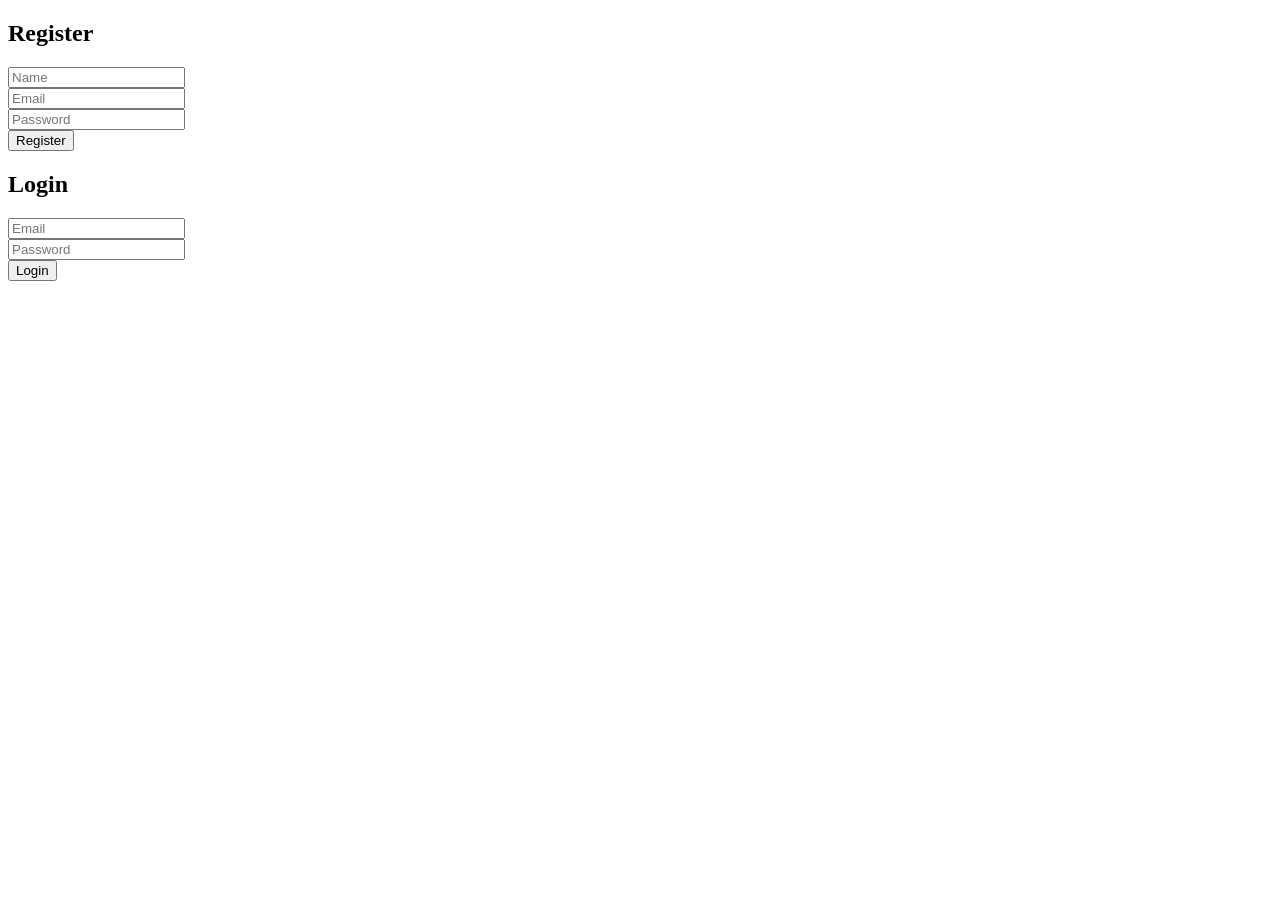
==== src/main/resources/static/index.html @ f6b5b9fd "Add simple UI" ====
<!DOCTYPE html>
<html>
<head>
    <title>Register</title>
</head>
<body>

<h2>Register</h2>

<input id="name" placeholder="Name"><br>
<input id="email" placeholder="Email"><br>
<input id="password" type="password" placeholder="Password"><br>

<button onclick="register()">Register</button>

<h2>Login</h2>

<input id="loginEmail" placeholder="Email"><br>
<input id="loginPassword" type="password" placeholder="Password"><br>

<button onclick="login()">Login</button>

<script>

    function register() {

        const data = {
            name: document.getElementById("name").value,
            email: document.getElementById("email").value,
            password: document.getElementById("password").value
        };

        fetch("http://localhost:8080/auth/register", {
            method: "POST",
            headers: {
                "Content-Type": "application/json"
            },
            body: JSON.stringify(data)
        })
            .then(res => res.text())
            .then(data => alert(data));
    }

    function login() {

        const data = {
            email: document.getElementById("loginEmail").value,
            password: document.getElementById("loginPassword").value
        };

        fetch("http://localhost:8080/auth/login", {
            method: "POST",
            headers: {
                "Content-Type": "application/json"
            },
            body: JSON.stringify(data)
        })
            .then(res => res.text())
            .then(data => alert(data));
    }
</script>

</body>
</html>
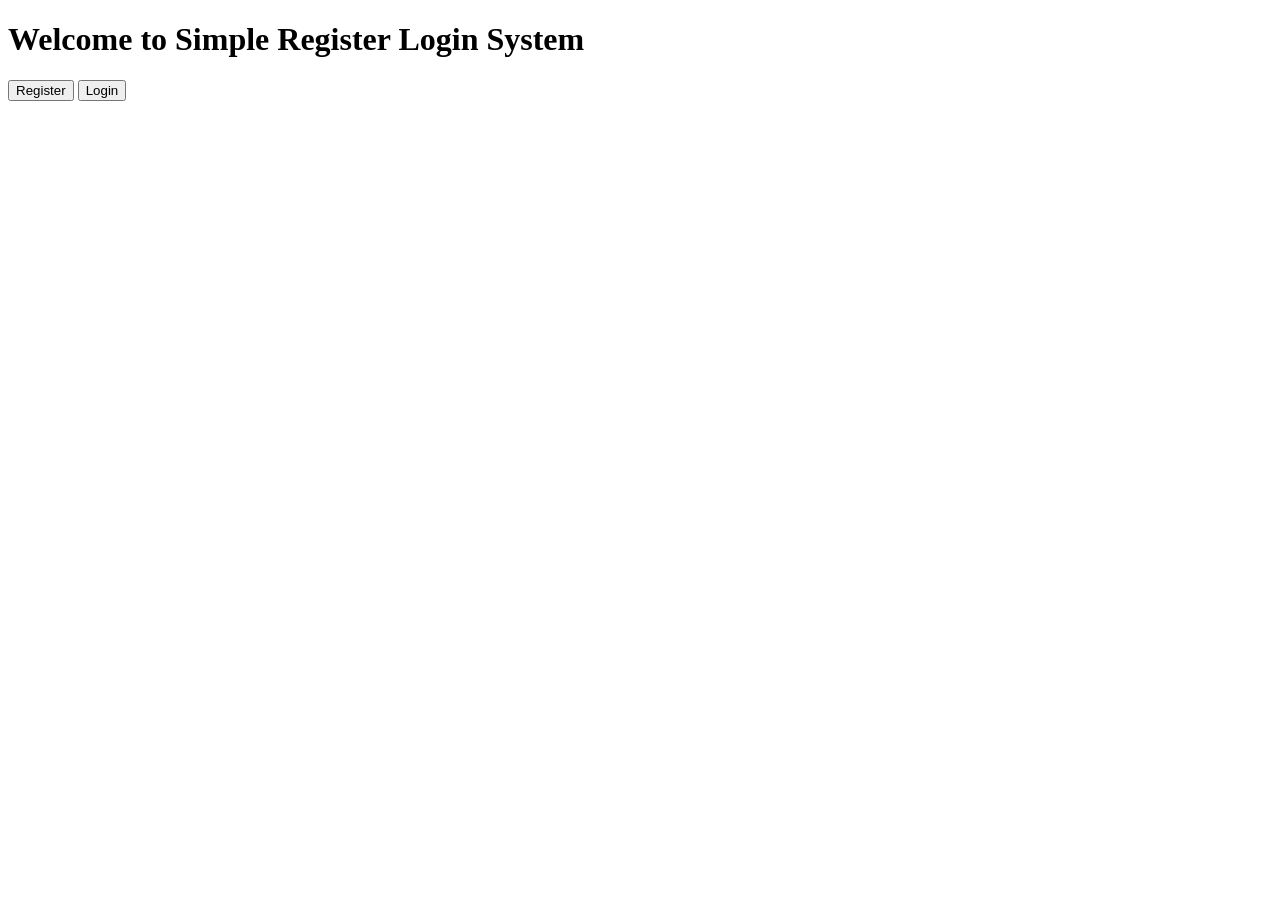
==== commit 4b679d93: "Create simple login, register and dashboard" ====
--- a/src/main/resources/static/index.html
+++ b/src/main/resources/static/index.html
@@ -1,64 +1,22 @@
 <!DOCTYPE html>
 <html>
 <head>
-    <title>Register</title>
+    <title>Welcome Page</title>
 </head>
 <body>
+<h1>Welcome to Simple Register Login System</h1>
 
-<h2>Register</h2>
-
-<input id="name" placeholder="Name"><br>
-<input id="email" placeholder="Email"><br>
-<input id="password" type="password" placeholder="Password"><br>
-
-<button onclick="register()">Register</button>
-
-<h2>Login</h2>
-
-<input id="loginEmail" placeholder="Email"><br>
-<input id="loginPassword" type="password" placeholder="Password"><br>
-
-<button onclick="login()">Login</button>
+<button onclick="goRegister()">Register</button>
+<button onclick="goLogin()">Login</button>
 
 <script>
-
-    function register() {
-
-        const data = {
-            name: document.getElementById("name").value,
-            email: document.getElementById("email").value,
-            password: document.getElementById("password").value
-        };
-
-        fetch("http://localhost:8080/auth/register", {
-            method: "POST",
-            headers: {
-                "Content-Type": "application/json"
-            },
-            body: JSON.stringify(data)
-        })
-            .then(res => res.text())
-            .then(data => alert(data));
+    function goRegister() {
+        window.location.href = "registerPage.html";
     }
 
-    function login() {
-
-        const data = {
-            email: document.getElementById("loginEmail").value,
-            password: document.getElementById("loginPassword").value
-        };
-
-        fetch("http://localhost:8080/auth/login", {
-            method: "POST",
-            headers: {
-                "Content-Type": "application/json"
-            },
-            body: JSON.stringify(data)
-        })
-            .then(res => res.text())
-            .then(data => alert(data));
+    function goLogin() {
+        window.location.href = "loginPage.html";
     }
 </script>
-
 </body>
 </html>
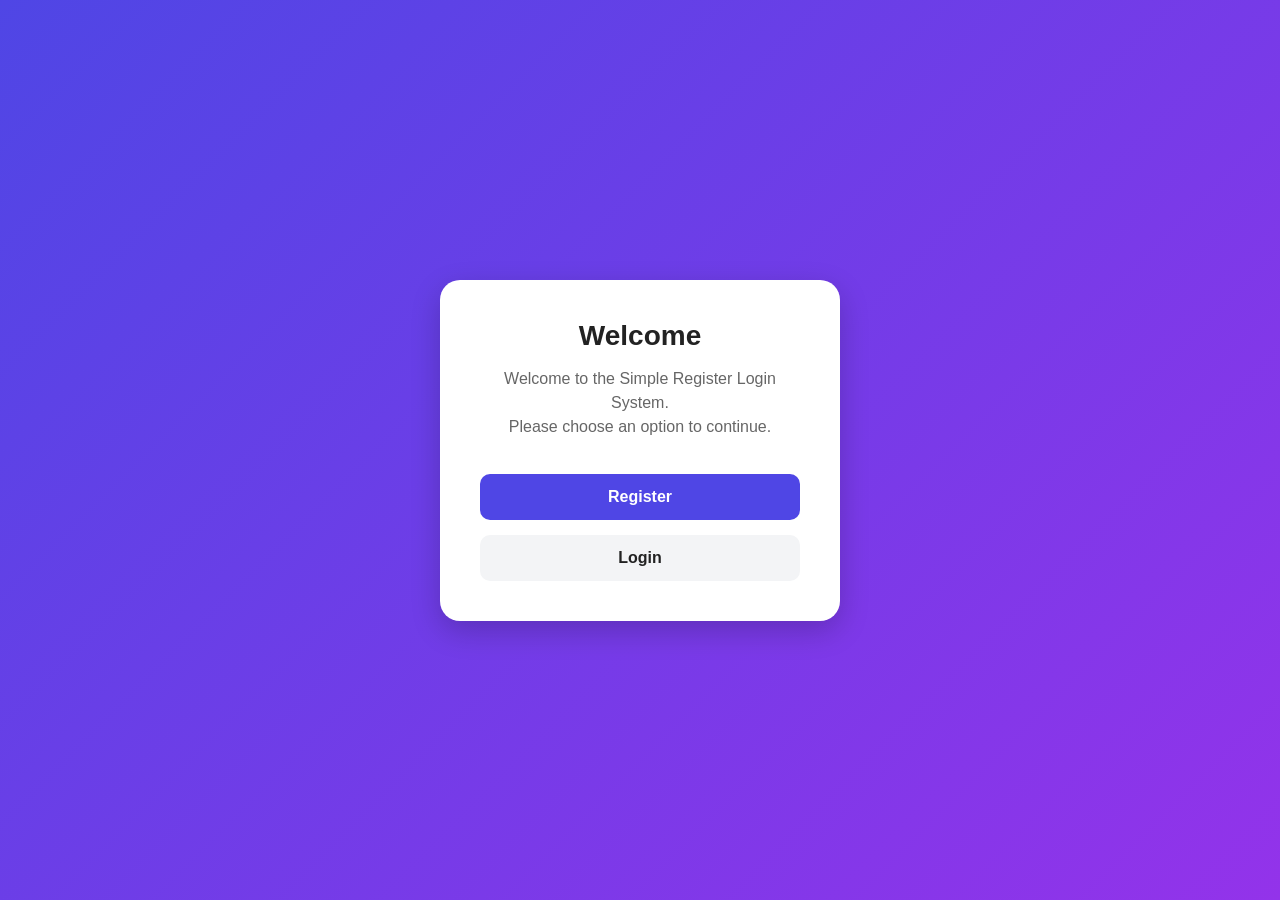
==== commit 577ee0fb: "Add css to UIs" ====
--- a/src/main/resources/static/index.html
+++ b/src/main/resources/static/index.html
@@ -1,13 +1,27 @@
 <!DOCTYPE html>
-<html>
+<html lang="en">
 <head>
+    <meta charset="UTF-8">
+    <meta name="viewport" content="width=device-width, initial-scale=1.0">
     <title>Welcome Page</title>
+    <link rel="stylesheet" href="StyleSheets/index.css">
 </head>
 <body>
-<h1>Welcome to Simple Register Login System</h1>
 
-<button onclick="goRegister()">Register</button>
-<button onclick="goLogin()">Login</button>
+<div class="container">
+    <h1>Welcome</h1>
+
+    <p>
+        Welcome to the Simple Register Login System.<br>
+        Please choose an option to continue.
+    </p>
+
+    <div class="button-group">
+        <button class="register-btn" onclick="goRegister()">Register</button>
+        <button class="login-btn" onclick="goLogin()">Login</button>
+    </div>
+
+</div>
 
 <script>
     function goRegister() {
@@ -18,5 +32,6 @@
         window.location.href = "loginPage.html";
     }
 </script>
+
 </body>
-</html>+</html>
--- a/src/main/resources/static/StyleSheets/index.css
+++ b/src/main/resources/static/StyleSheets/index.css
@@ -0,0 +1,82 @@
+* {
+    margin: 0;
+    padding: 0;
+    box-sizing: border-box;
+    font-family: Arial, sans-serif;
+}
+
+body {
+    height: 100vh;
+    display: flex;
+    justify-content: center;
+    align-items: center;
+    background: linear-gradient(135deg, #4f46e5, #9333ea);
+}
+
+.container {
+    background: white;
+    width: 400px;
+    padding: 40px;
+    border-radius: 20px;
+    text-align: center;
+    box-shadow: 0 10px 30px rgba(0, 0, 0, 0.2);
+}
+
+h1 {
+    font-size: 28px;
+    margin-bottom: 15px;
+    color: #222;
+}
+
+p {
+    color: #666;
+    margin-bottom: 35px;
+    line-height: 1.5;
+}
+
+.button-group {
+    display: flex;
+    flex-direction: column;
+    gap: 15px;
+}
+
+button {
+    padding: 14px;
+    border: none;
+    border-radius: 10px;
+    font-size: 16px;
+    font-weight: bold;
+    cursor: pointer;
+    transition: 0.3s ease;
+}
+
+.register-btn {
+    background-color: #4f46e5;
+    color: white;
+}
+
+.register-btn:hover {
+    background-color: #4338ca;
+    transform: translateY(-2px);
+}
+
+.login-btn {
+    background-color: #f3f4f6;
+    color: #222;
+}
+
+.login-btn:hover {
+    background-color: #e5e7eb;
+    transform: translateY(-2px);
+}
+
+@media (max-width: 450px) {
+    .container {
+        width: 90%;
+        padding: 30px 20px;
+    }
+
+    h1 {
+        font-size: 24px;
+    }
+}
